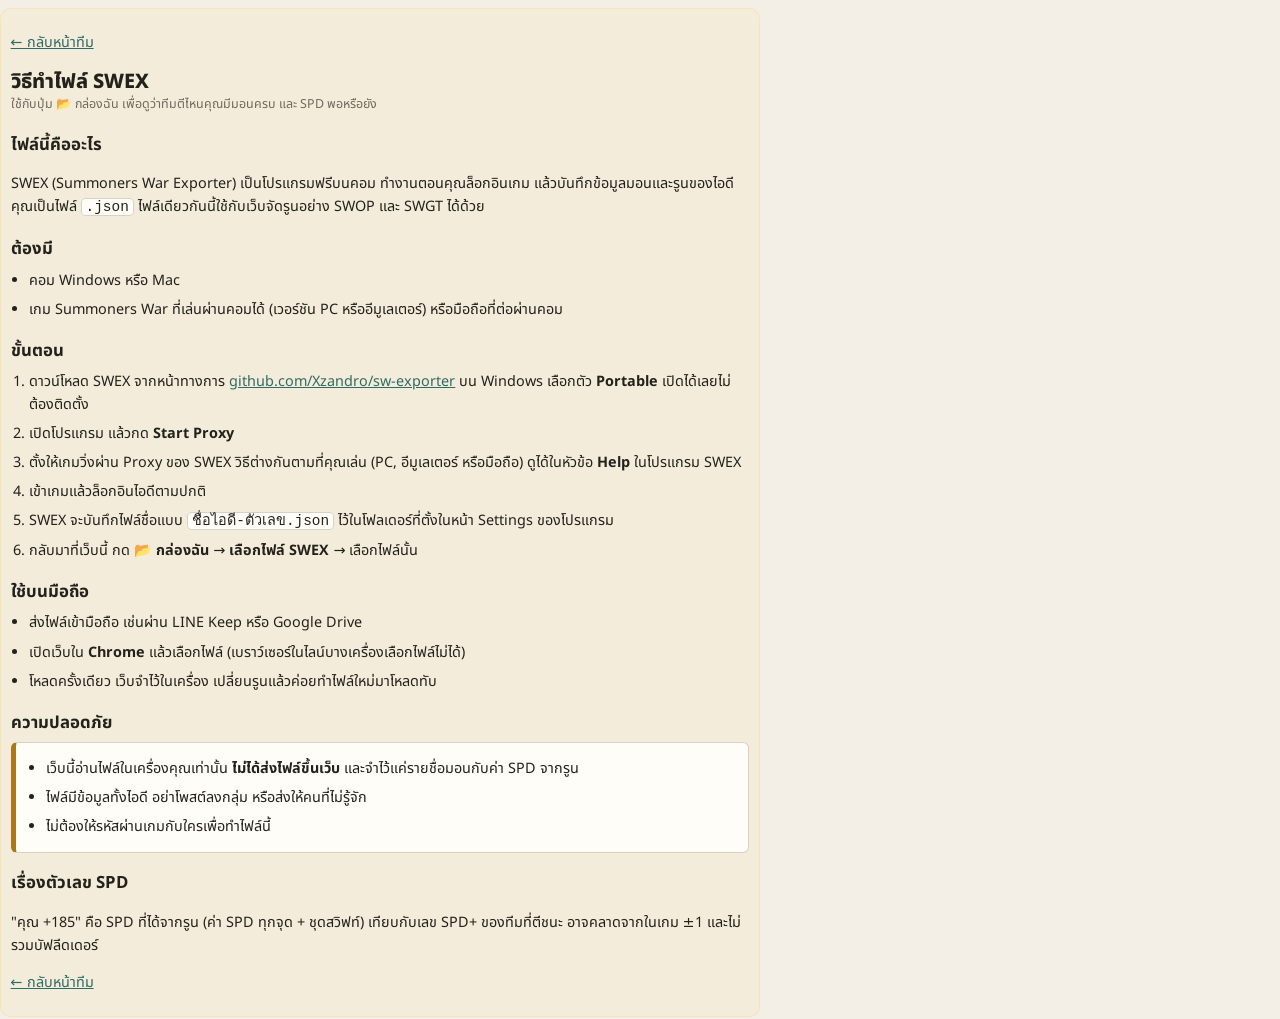
==== guide.html @ 21997bbb "Fix replay action field order; show full first turn incl. extra turns Co-Authored-By: Claude Opus 5." ====
<!DOCTYPE html>
<html lang="th">
<head>
<meta charset="utf-8">
<meta name="viewport" content="width=device-width, initial-scale=1, viewport-fit=cover">
<title>วิธีทำไฟล์ SWEX · ทีมสงครามแห่งการยึดครอง</title>
<meta name="theme-color" content="#2f6b66">
<link rel="icon" href="icons/icon-192.png" type="image/png">
<link rel="preconnect" href="https://fonts.googleapis.com">
<link rel="preconnect" href="https://fonts.gstatic.com" crossorigin>
<link rel="stylesheet" href="https://fonts.googleapis.com/css2?family=Noto+Sans+Thai:wght@400;600;800&display=swap">
<link rel="stylesheet" href="style.css?v=20261123203924">
<style>
  .guide h2{font-size:1.05rem;margin:18px 0 6px}
  .guide ol,.guide ul{padding-left:1.3em;margin:6px 0}
  .guide li{margin:6px 0;line-height:1.6}
  .guide p{line-height:1.6}
  .guide a{color:var(--accent)}
  .guide code{background:var(--card);border:1px solid var(--line);border-radius:4px;padding:0 4px}
  .guide .warn{background:var(--card);border:1px solid var(--line);border-left:5px solid var(--gold);border-radius:6px;padding:8px 12px}
</style>
</head>
<body>
<main class="guide">
  <p><a href="./">← กลับหน้าทีม</a></p>
  <h1>วิธีทำไฟล์ SWEX</h1>
  <p class="sub">ใช้กับปุ่ม 📂 กล่องฉัน เพื่อดูว่าทีมตีไหนคุณมีมอนครบ และ SPD พอหรือยัง</p>

  <h2>ไฟล์นี้คืออะไร</h2>
  <p>SWEX (Summoners War Exporter) เป็นโปรแกรมฟรีบนคอม ทำงานตอนคุณล็อกอินเกม แล้วบันทึกข้อมูลมอนและรูนของไอดีคุณเป็นไฟล์ <code>.json</code> ไฟล์เดียวกันนี้ใช้กับเว็บจัดรูนอย่าง SWOP และ SWGT ได้ด้วย</p>

  <h2>ต้องมี</h2>
  <ul>
    <li>คอม Windows หรือ Mac</li>
    <li>เกม Summoners War ที่เล่นผ่านคอมได้ (เวอร์ชัน PC หรืออีมูเลเตอร์) หรือมือถือที่ต่อผ่านคอม</li>
  </ul>

  <h2>ขั้นตอน</h2>
  <ol>
    <li>ดาวน์โหลด SWEX จากหน้าทางการ <a href="https://github.com/Xzandro/sw-exporter/releases/latest" target="_blank" rel="noopener">github.com/Xzandro/sw-exporter</a> บน Windows เลือกตัว <b>Portable</b> เปิดได้เลยไม่ต้องติดตั้ง</li>
    <li>เปิดโปรแกรม แล้วกด <b>Start Proxy</b></li>
    <li>ตั้งให้เกมวิ่งผ่าน Proxy ของ SWEX วิธีต่างกันตามที่คุณเล่น (PC, อีมูเลเตอร์ หรือมือถือ) ดูได้ในหัวข้อ <b>Help</b> ในโปรแกรม SWEX</li>
    <li>เข้าเกมแล้วล็อกอินไอดีตามปกติ</li>
    <li>SWEX จะบันทึกไฟล์ชื่อแบบ <code>ชื่อไอดี-ตัวเลข.json</code> ไว้ในโฟลเดอร์ที่ตั้งในหน้า Settings ของโปรแกรม</li>
    <li>กลับมาที่เว็บนี้ กด <b>📂 กล่องฉัน</b> → <b>เลือกไฟล์ SWEX</b> → เลือกไฟล์นั้น</li>
  </ol>

  <h2>ใช้บนมือถือ</h2>
  <ul>
    <li>ส่งไฟล์เข้ามือถือ เช่นผ่าน LINE Keep หรือ Google Drive</li>
    <li>เปิดเว็บใน <b>Chrome</b> แล้วเลือกไฟล์ (เบราว์เซอร์ในไลน์บางเครื่องเลือกไฟล์ไม่ได้)</li>
    <li>โหลดครั้งเดียว เว็บจำไว้ในเครื่อง เปลี่ยนรูนแล้วค่อยทำไฟล์ใหม่มาโหลดทับ</li>
  </ul>

  <h2>ความปลอดภัย</h2>
  <div class="warn">
    <ul>
      <li>เว็บนี้อ่านไฟล์ในเครื่องคุณเท่านั้น <b>ไม่ได้ส่งไฟล์ขึ้นเว็บ</b> และจำไว้แค่รายชื่อมอนกับค่า SPD จากรูน</li>
      <li>ไฟล์มีข้อมูลทั้งไอดี อย่าโพสต์ลงกลุ่ม หรือส่งให้คนที่ไม่รู้จัก</li>
      <li>ไม่ต้องให้รหัสผ่านเกมกับใครเพื่อทำไฟล์นี้</li>
    </ul>
  </div>

  <h2>เรื่องตัวเลข SPD</h2>
  <p>"คุณ +185" คือ SPD ที่ได้จากรูน (ค่า SPD ทุกจุด + ชุดสวิฟท์) เทียบกับเลข SPD+ ของทีมที่ตีชนะ อาจคลาดจากในเกม ±1 และไม่รวมบัฟลีดเดอร์</p>
  <p><a href="./">← กลับหน้าทีม</a></p>
</main>
</body>
</html>
---- style.css ----
:root{--bg:#f3efe6;--card:#fffdf8;--ink:#23211c;--mute:#6e6a5f;--line:#d9d2c2;--accent:#2f6b66;--fill:#2f6b66;--gold:#a9781a;--soft:#f6f1e6;
--water:#2f6fb5;--fire:#c4452b;--wind:#b08a1d;--light:#8a8f98;--dark:#6a3f9a;--tap:40px;color-scheme:light dark}
@media (prefers-color-scheme:dark){:root{--bg:#14161d;--card:#1d212b;--ink:#ece8dc;--mute:#9a97a0;--line:#323847;--accent:#7cc4ba;--fill:#3a827b;--gold:#e0b04a;--soft:#232836}}
*{box-sizing:border-box}
html{scroll-padding-top:64px}
body{margin:0;background:var(--bg);color:var(--ink);font-family:"Noto Sans Thai",system-ui,sans-serif;line-height:1.5;
padding:0 env(safe-area-inset-right,0) env(safe-area-inset-bottom,0) env(safe-area-inset-left,0)}
main{max-width:760px;margin:0 auto;padding:calc(12px + env(safe-area-inset-top,0)) 14px 48px}
button,input,select{font:inherit;color:inherit}
button:focus-visible,input:focus-visible,select:focus-visible,a:focus-visible{outline:3px solid var(--gold);outline-offset:2px}

/* header */
.hdr{display:flex;align-items:center;gap:10px;margin-bottom:8px}
.hdr-text{flex:1;min-width:0}
h1{font-size:1.25rem;font-weight:800;margin:0;line-height:1.3}
.sub{color:var(--mute);font-size:.78rem;margin:0}
#updated{white-space:nowrap}
.submit{flex:none;display:inline-flex;align-items:center;min-height:var(--tap);padding:0 12px;border-radius:8px;background:var(--fill);color:#fff;font-weight:700;font-size:.88rem;text-decoration:none;white-space:nowrap}

/* sticky tabs */
.sticky{position:sticky;top:0;z-index:5;background:var(--bg);margin:0 -14px 8px;padding:calc(6px + env(safe-area-inset-top,0)) 14px 6px}
.tabs{display:flex;border:1px solid var(--line);border-radius:8px;overflow:hidden;background:var(--card)}
.tabs button{flex:1;border:0;background:none;font-weight:700;min-height:44px;padding:0 14px;cursor:pointer;color:var(--mute)}
.tabs button[aria-pressed="true"]{background:var(--fill);color:#fff}

/* search + picker */
.search-row{display:flex;gap:8px;margin-bottom:8px}
input[type=search]{width:100%;min-height:var(--tap);padding:8px 10px;border:1px solid var(--line);border-radius:8px;background:var(--card)}
.pick-toggle{flex:none;min-height:var(--tap);padding:0 12px;border:1px solid var(--line);border-radius:8px;background:var(--card);font-weight:600;cursor:pointer;white-space:nowrap}
.pick-toggle[aria-expanded="true"]{border-color:var(--accent);color:var(--accent)}
.picker{background:var(--card);border:1px solid var(--line);border-radius:8px;margin-bottom:8px}
.picker[hidden]{display:none}
.pick-tools{display:flex;gap:8px;padding:10px 10px 0}
.pick-tools input{flex:1}
.hint{font-size:.75rem;color:var(--mute);margin:6px 10px}
.pick-grid{display:grid;grid-template-columns:repeat(auto-fill,minmax(64px,1fr));gap:6px;max-height:300px;overflow:auto;padding:4px 10px 10px;overscroll-behavior:contain}
.pick-grid button{border:2px solid transparent;border-radius:8px;background:none;padding:3px 2px;font-size:.62rem;line-height:1.2;cursor:pointer;text-align:center;min-height:64px}
.pick-grid button[aria-pressed="true"]{border-color:var(--accent);background:var(--soft)}
.pick-grid img{width:44px;height:44px;border-radius:6px;display:block;margin:0 auto 2px;border:2px solid var(--c,var(--line))}
.results-btn{display:block;width:calc(100% - 20px);margin:0 10px 10px;min-height:44px;border:0;border-radius:8px;background:var(--fill);color:#fff;font-weight:700;cursor:pointer}
.link-btn{border:0;background:none;color:var(--accent);cursor:pointer;min-height:var(--tap);padding:0 8px;font-size:.88rem}
.chips{display:flex;flex-wrap:wrap;gap:6px;margin-bottom:8px;align-items:center}
.chips:empty{display:none}
.chip{display:inline-flex;align-items:center;gap:2px;border:1px solid var(--accent);color:var(--accent);border-radius:99px;padding:0 2px 0 12px;font-size:.85rem;background:var(--card);min-height:36px}
.chip button{border:0;background:none;color:inherit;cursor:pointer;font-size:1.1rem;line-height:1;width:32px;height:32px}

/* filters: one row, scrolls sideways on small screens */
.filter-row{display:flex;align-items:center;gap:6px;overflow-x:auto;scrollbar-width:none;margin:0 -14px 4px;padding:2px 14px 6px;-webkit-overflow-scrolling:touch}
.filter-row::-webkit-scrollbar{display:none}
.els{display:flex;gap:6px;flex:none}
.els button{flex:none;font-size:.85rem;min-height:var(--tap);padding:0 14px;border-radius:99px;border:1px solid var(--line);background:var(--card);cursor:pointer;white-space:nowrap}
.els button[aria-pressed="true"]{border-color:var(--accent);color:var(--accent);font-weight:700}
.els.small{flex-wrap:wrap;padding:8px 10px 0}
.els.small button{min-height:36px;padding:0 12px;font-size:.8rem}
.divider{flex:none;width:1px;height:24px;background:var(--line)}
.seg{flex:none;display:inline-flex;border:1px solid var(--line);border-radius:99px;overflow:hidden;background:var(--card)}
.seg button{border:0;background:none;min-height:var(--tap);padding:0 12px;font-size:.82rem;cursor:pointer;color:var(--mute);white-space:nowrap}
.seg button[aria-pressed="true"]{background:var(--fill);color:#fff;font-weight:700}
#season{flex:none;min-height:var(--tap);padding:0 10px;border:1px solid var(--line);border-radius:99px;background:var(--card);font-size:.82rem}

.cnt{font-size:.78rem;color:var(--mute);margin:4px 0 8px}
.sec{font-size:.9rem;margin:14px 0 8px;color:var(--mute);font-weight:700;border-bottom:1px solid var(--line);padding-bottom:4px}
.sec:first-child{margin-top:2px}

/* team cards */
.team{background:var(--card);border:1px solid var(--line);border-left:5px solid var(--line);border-radius:6px;margin-bottom:8px}
.team.has{border-left-color:var(--accent)}
.team.flash{animation:flash 1.6s ease-out}
@keyframes flash{0%{box-shadow:0 0 0 3px var(--gold)}100%{box-shadow:0 0 0 0 transparent}}
.head{display:flex;align-items:center;gap:10px;width:100%;border:0;background:none;padding:8px 10px;text-align:left;min-height:72px}
button.head{cursor:pointer}
.rk{width:2.4em;text-align:right;font-weight:800;color:var(--mute);flex:none}
.rk.g{font-size:.7rem;color:var(--accent);line-height:1.2}
button.head .rk::after{content:"▸";display:block;font-size:.8rem;color:var(--accent)}
button.head[aria-expanded="true"] .rk::after{content:"▾"}
.mons{display:flex;gap:6px;flex:1;min-width:0}
.m{width:56px;text-align:center;font-size:.68rem;line-height:1.2;flex:none;overflow-wrap:anywhere}
.m img{width:52px;height:52px;border-radius:7px;display:block;margin:0 auto 2px;border:2px solid var(--c,var(--line));background:var(--soft)}
.m small{display:block;font-size:.56rem;color:var(--mute)}
.spd-tag{display:block;font-size:.62rem;font-weight:700;color:var(--gold)}
.badges{display:flex;flex-direction:column;align-items:flex-end;gap:4px;flex:none}
.tag{font-size:.7rem;color:var(--accent);border:1px solid var(--accent);border-radius:99px;padding:1px 8px;white-space:nowrap}
.new{font-size:.65rem;font-weight:700;color:#fff;background:var(--gold);border-radius:99px;padding:0 7px}
.det{border-top:1px dashed var(--line);padding:8px 10px 10px}
.det h3{font-size:.9rem;margin:4px 0 6px;color:var(--accent)}
.mu{border:1px solid var(--line);border-radius:8px;padding:8px;margin-bottom:8px;background:var(--soft)}
.mu-top{display:flex;align-items:center;gap:10px}
.mu-meta{font-size:.72rem;color:var(--mute);display:flex;flex-direction:column;align-items:flex-end;gap:4px;flex:none;text-align:right}
.mu-meta .rkb{font-weight:700;color:var(--ink)}
.season{font-size:.65rem;font-weight:700;border:1px solid var(--line);border-radius:4px;padding:0 5px}
.run-btn{border:1px solid var(--accent);color:var(--accent);background:var(--card);border-radius:99px;min-height:38px;padding:0 14px;font-size:.82rem;cursor:pointer;white-space:nowrap}
.run-btn[aria-expanded="true"]{background:var(--fill);color:#fff}
.mu-line{font-size:.75rem;color:var(--mute);margin-top:6px}
.note-line{color:var(--ink)}
.hint.tap{margin:8px 0 0;text-align:center}
.runes{display:grid;grid-template-columns:repeat(auto-fill,minmax(220px,1fr));gap:8px;margin-top:8px}
.runes figure{margin:0}
.runes img{width:100%;height:auto;aspect-ratio:2/1;object-fit:cover;border-radius:6px;display:block;cursor:zoom-in;background:var(--line)}
.runes figcaption{font-size:.72rem;color:var(--mute);text-align:center}
.det-foot{display:flex;justify-content:flex-end;margin-top:4px}
.empty{padding:28px;text-align:center;color:var(--mute)}
.err{padding:16px;border:1px solid var(--accent);border-radius:6px;color:var(--accent);background:var(--card)}
.note{margin-top:20px;font-size:.78rem;color:var(--mute);border-top:1px solid var(--line);padding-top:10px}

/* floating */
.to-top{position:fixed;right:calc(14px + env(safe-area-inset-right,0));bottom:calc(18px + env(safe-area-inset-bottom,0));width:48px;height:48px;border-radius:50%;border:0;background:var(--fill);color:#fff;font-size:1.2rem;box-shadow:0 2px 8px rgba(0,0,0,.25);cursor:pointer;z-index:8}
.to-top[hidden]{display:none}
.lb{position:fixed;inset:0;background:rgba(0,0,0,.9);display:flex;flex-direction:column;align-items:center;justify-content:center;padding:12px;z-index:9}
.lb[hidden]{display:none}
.lb-scroll{flex:1;width:100%;overflow:auto;display:flex;align-items:center;justify-content:center;-webkit-overflow-scrolling:touch}
.lb img{max-width:100%;max-height:100%;border-radius:6px;cursor:zoom-in;touch-action:pinch-zoom pan-x pan-y}
.lb.zoom .lb-scroll{display:block}
.lb.zoom img{max-width:none;max-height:none;width:220%;cursor:zoom-out}
.lb-close{position:absolute;top:calc(10px + env(safe-area-inset-top,0));right:12px;width:44px;height:44px;border-radius:50%;border:0;background:rgba(255,255,255,.18);color:#fff;font-size:1.1rem;cursor:pointer;z-index:2}
.lb-hint{color:#ccc;font-size:.75rem;margin:6px 0 0}
.toast{position:fixed;left:50%;bottom:calc(20px + env(safe-area-inset-bottom,0));transform:translateX(-50%);background:var(--ink);color:var(--bg);padding:8px 14px;border-radius:99px;font-size:.85rem;z-index:10;max-width:90vw}
.toast[hidden]{display:none}

@media (max-width:420px){.m{width:50px}.m img{width:46px;height:46px}.rk{width:2em}.head{gap:6px;padding:8px 6px}.submit{padding:0 10px}}
@media (prefers-reduced-motion:reduce){.team.flash{animation:none}}

.old{font-size:.65rem;font-weight:700;color:var(--mute);border:1px dashed var(--mute);border-radius:99px;padding:0 7px;white-space:nowrap}
.nodata{margin:4px 0 8px;color:var(--mute);font-size:.88rem}
.stats-mode .search-row,.stats-mode #picker,.stats-mode .chips,.stats-mode .filter-row{display:none}
.st-grid{display:grid;grid-template-columns:repeat(2,1fr);gap:8px;margin:4px 0 6px}
.st-box{background:var(--card);border:1px solid var(--line);border-radius:6px;padding:10px;display:flex;flex-direction:column;gap:2px}
.st-box b{font-size:1.35rem;color:var(--accent);line-height:1.2}
.st-box span{font-size:.78rem;color:var(--mute)}
.st-list{display:flex;flex-direction:column;gap:6px}
.st-bar{display:flex;align-items:center;gap:10px;background:var(--card);border:1px solid var(--line);border-radius:6px;padding:6px 10px}
.st-bar>b{min-width:2ch;text-align:right}
.st-track{flex:1;height:10px;background:var(--line);border-radius:99px;overflow:hidden}
.st-track>span{display:block;height:100%;background:var(--fill);border-radius:99px}
.st-y{min-width:5.5em;font-size:.85rem}
.st-deck{display:flex;align-items:center;gap:10px;background:var(--card);border:1px solid var(--line);border-left:5px solid var(--accent);border-radius:6px;padding:8px 10px;color:inherit;text-decoration:none;min-height:72px}
.st-deck .tag{margin-left:auto}
#list>.results-btn{display:flex;align-items:center;justify-content:center;text-decoration:none;margin-top:12px}
@media (min-width:640px){.st-grid{grid-template-columns:repeat(4,1fr)}}
.st-bar .m{width:46px;font-size:.62rem}.st-bar .m img{width:36px;height:36px}.st-bar{padding:4px 10px}

.hdr-btns{display:flex;gap:6px;flex:none;align-items:center}
.box-btn{min-height:var(--tap);padding:0 10px;border-radius:8px;border:1px solid var(--accent);background:var(--card);color:var(--accent);font-weight:700;font-size:.85rem;white-space:nowrap;cursor:pointer}
.box-btn.on{background:var(--accent);color:#fff}
.box{background:var(--card);border:1px solid var(--line);border-radius:8px;padding:10px 12px;margin:0 0 10px}
.box p{margin:6px 0;font-size:.88rem}
.box-head{display:flex;justify-content:space-between;align-items:center}
.box-row .file-btn{display:flex;align-items:center;justify-content:center;margin:8px 0;width:100%;cursor:pointer}
.box-status{color:var(--mute)}
.box .hint a{color:var(--accent)}
.my-tag{display:block;font-size:.6rem;font-weight:700;line-height:1.25}
.my-tag.ok{color:#2e7d4f}.my-tag.low{color:#c0392b}.my-tag.no{color:#c0392b}
.my-sum{font-size:.65rem;font-weight:700;border-radius:99px;padding:0 7px;white-space:nowrap}
.my-sum.ok{color:#fff;background:#2e7d4f}.my-sum.no{color:#c0392b;border:1px solid #c0392b}
@media (prefers-color-scheme:dark){.my-tag.ok{color:#6fd39a}.my-tag.low,.my-tag.no{color:#ff8a7a}.my-sum.no{color:#ff8a7a;border-color:#ff8a7a}}
@media (max-width:420px){.box-btn{padding:0 8px;font-size:.8rem}.submit{font-size:.8rem}}

.rcard{border:1px solid var(--line);border-radius:8px;padding:8px 10px;background:var(--card)}
.rc-head{display:flex;gap:10px;align-items:center}
.rc-head b{display:block;font-size:.85rem}
.rc-head small{color:var(--mute);font-size:.72rem}
.rc-st{display:flex;flex-wrap:wrap;gap:4px 12px;margin-top:6px;font-size:.82rem;font-weight:700}
.rc-st i{font-style:normal;font-weight:400;color:var(--mute);margin-right:3px}
.rc-st span:first-child{color:var(--gold)}
.rc-note{color:var(--mute);font-size:.68rem}
.guide{margin:.5rem 0 .2rem;padding:.5rem .6rem;border-radius:10px;background:rgba(255,200,80,.08);border:1px solid rgba(255,200,80,.25);font-size:.9rem}
.guide small{opacity:.7}
.g-row{display:flex;align-items:center;gap:.45rem;margin-top:.35rem}
.g-row img{border-radius:6px;width:28px;height:28px}
.g-n{display:inline-grid;place-items:center;width:1.3rem;height:1.3rem;border-radius:50%;background:rgba(255,200,80,.3);font-size:.75rem;font-weight:700}
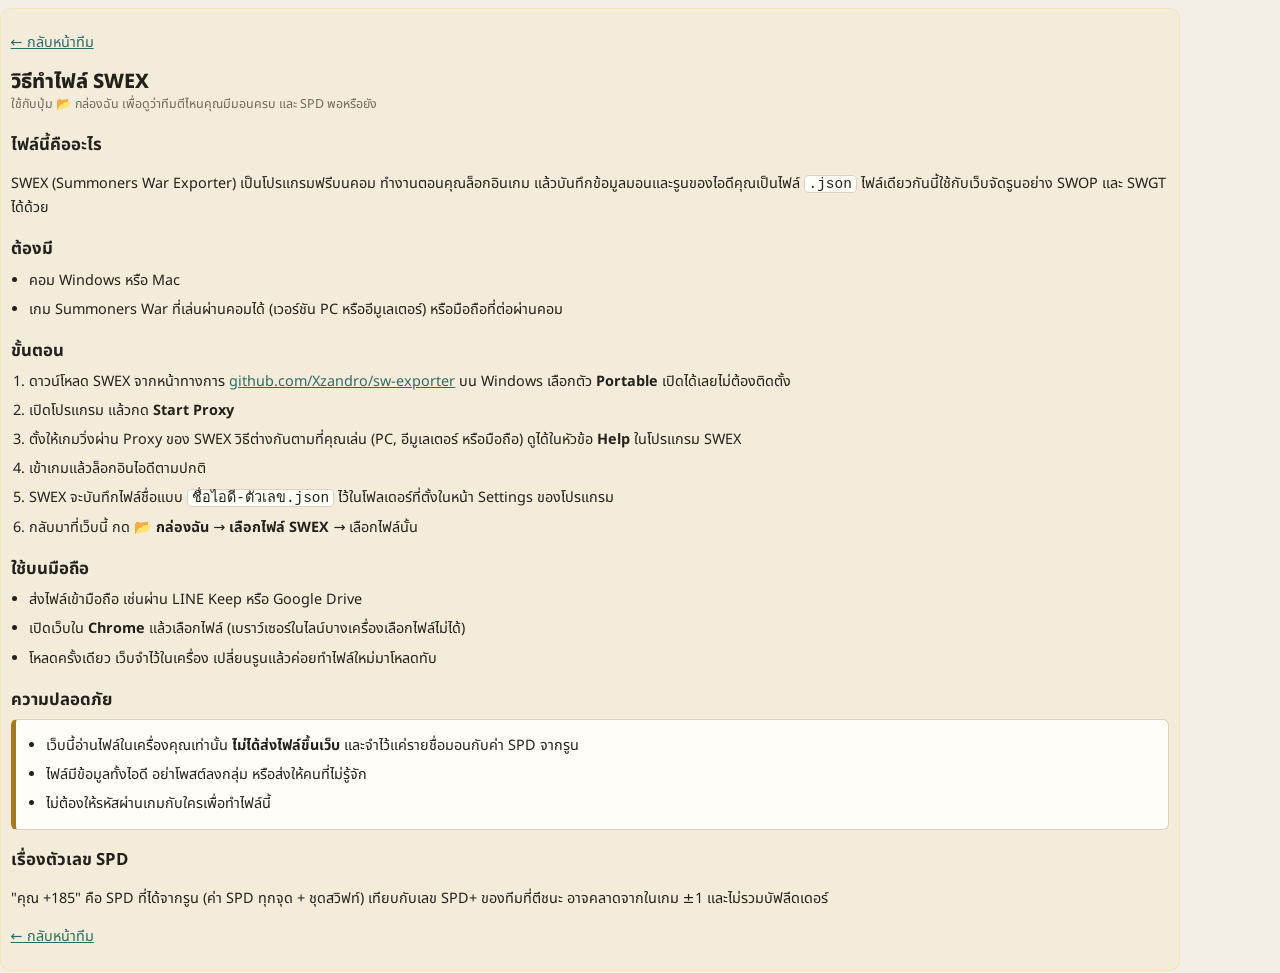
==== commit f15d7ef0: "Remove rank numbers; 5★/4★ base switch under tabs (remembered); 2-column grid on wide screens Co-Aut" ====
--- a/guide.html
+++ b/guide.html
@@ -9,7 +9,7 @@
 <link rel="preconnect" href="https://fonts.googleapis.com">
 <link rel="preconnect" href="https://fonts.gstatic.com" crossorigin>
 <link rel="stylesheet" href="https://fonts.googleapis.com/css2?family=Noto+Sans+Thai:wght@400;600;800&display=swap">
-<link rel="stylesheet" href="style.css?v=20261123203924">
+<link rel="stylesheet" href="style.css?v=20261123205759">
 <style>
   .guide h2{font-size:1.05rem;margin:18px 0 6px}
   .guide ol,.guide ul{padding-left:1.3em;margin:6px 0}
--- a/style.css
+++ b/style.css
@@ -167,3 +167,16 @@
 .g-row{display:flex;align-items:center;gap:.45rem;margin-top:.35rem}
 .g-row img{border-radius:6px;width:28px;height:28px}
 .g-n{display:inline-grid;place-items:center;width:1.3rem;height:1.3rem;border-radius:50%;background:rgba(255,200,80,.3);font-size:.75rem;font-weight:700}
+.rk .b4{display:block;font-size:.62rem;font-weight:700;color:#e0a63a;line-height:1;margin-top:2px}
+/* บ้าน 5★ / 4★ */
+.basetabs{display:flex;gap:6px;margin-top:6px}
+.basetabs button{flex:1;min-height:40px;border:2px solid var(--line);border-radius:8px;background:var(--card);font-weight:800;cursor:pointer;color:var(--mute)}
+.basetabs button[aria-pressed="true"]{border-color:var(--gold);background:var(--gold);color:#1a1405}
+.stats-mode .basetabs{display:none}
+/* จอกว้าง: 2 คอลัมน์ */
+@media (min-width:900px){
+  main{max-width:1180px}
+  #list{display:grid;grid-template-columns:1fr 1fr;gap:8px;align-items:start}
+  #list>.team{margin-bottom:0}
+  #list>.team:has(.det),#list>.empty,#list>.results-btn{grid-column:1/-1}
+}
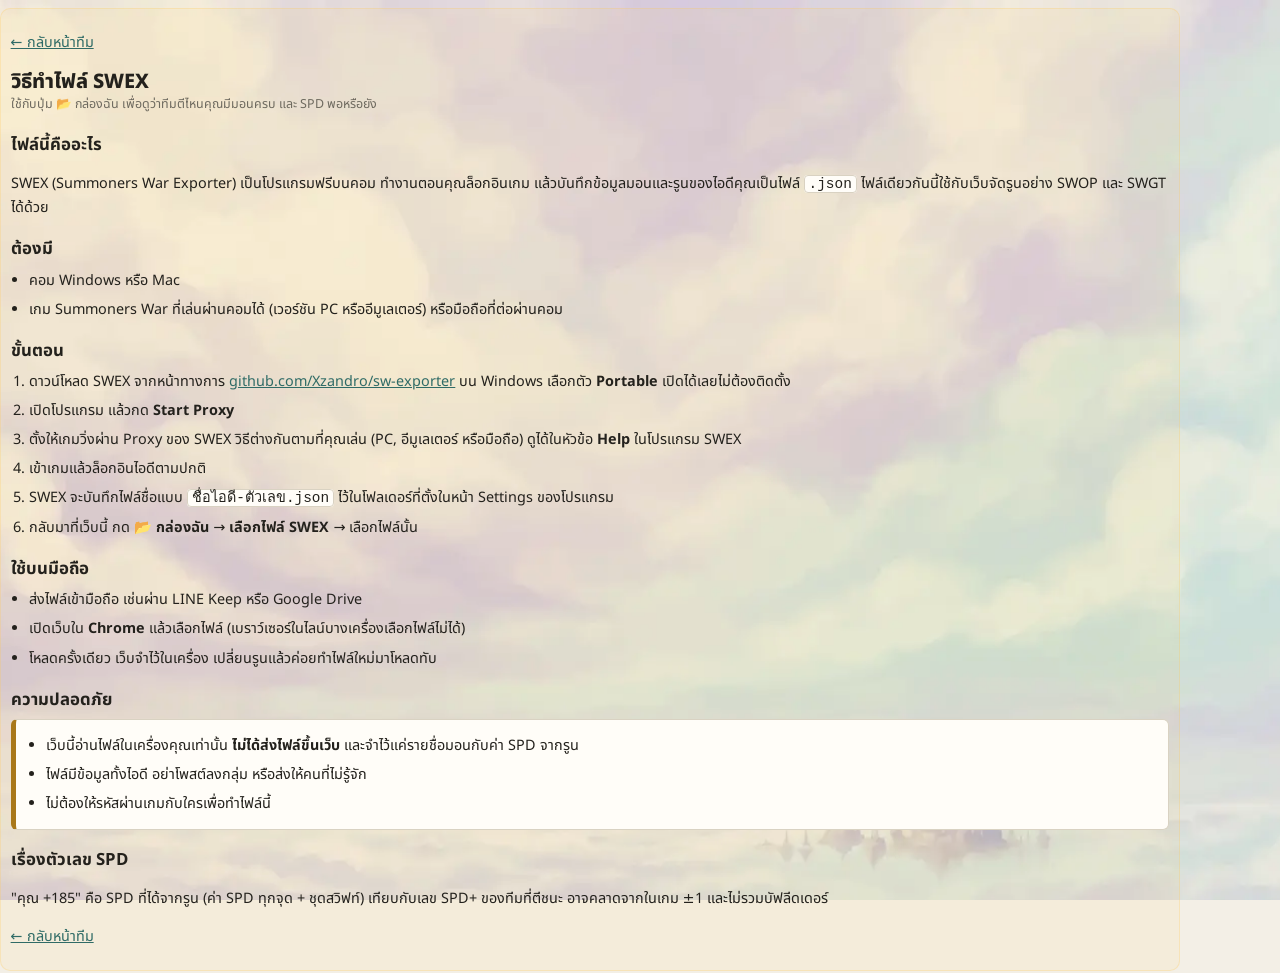
==== commit 8180ed75: "Cute mascot stickers, pastel backgrounds (light/dark) and new site icon Co-Authored-By: Claude Opus " ====
--- a/guide.html
+++ b/guide.html
@@ -9,7 +9,7 @@
 <link rel="preconnect" href="https://fonts.googleapis.com">
 <link rel="preconnect" href="https://fonts.gstatic.com" crossorigin>
 <link rel="stylesheet" href="https://fonts.googleapis.com/css2?family=Noto+Sans+Thai:wght@400;600;800&display=swap">
-<link rel="stylesheet" href="style.css?v=20261123205759">
+<link rel="stylesheet" href="style.css?v=20261123210421">
 <style>
   .guide h2{font-size:1.05rem;margin:18px 0 6px}
   .guide ol,.guide ul{padding-left:1.3em;margin:6px 0}
--- a/style.css
+++ b/style.css
@@ -180,3 +180,17 @@
   #list>.team{margin-bottom:0}
   #list>.team:has(.det),#list>.empty,#list>.results-btn{grid-column:1/-1}
 }
+/* มาสคอต & พื้นหลัง */
+body{background:var(--bg) url(img/art/bg-light.webp) center top/cover fixed}
+@media (prefers-color-scheme:dark){body{background-image:url(img/art/bg-dark.webp)}}
+.mascot{width:64px;height:64px;object-fit:contain;flex:none;animation:bob 3s ease-in-out infinite;filter:drop-shadow(0 3px 4px rgba(0,0,0,.18))}
+@keyframes bob{50%{transform:translateY(-4px) rotate(-3deg)}}
+@media (prefers-reduced-motion:reduce){.mascot{animation:none}}
+.tabs .ti{width:24px;height:24px;object-fit:contain;vertical-align:-6px;margin-right:6px}
+.empty-art{width:110px;height:110px;object-fit:contain;margin-bottom:6px}
+.nodata{display:flex;align-items:center;gap:8px}
+.nd-art{width:56px;height:auto;flex:none}
+.det h3{display:flex;align-items:center;gap:6px}
+.h3-art{width:34px;height:34px;object-fit:contain}
+.team{border-radius:12px}
+@media (max-width:420px){.mascot{width:48px;height:48px}}
